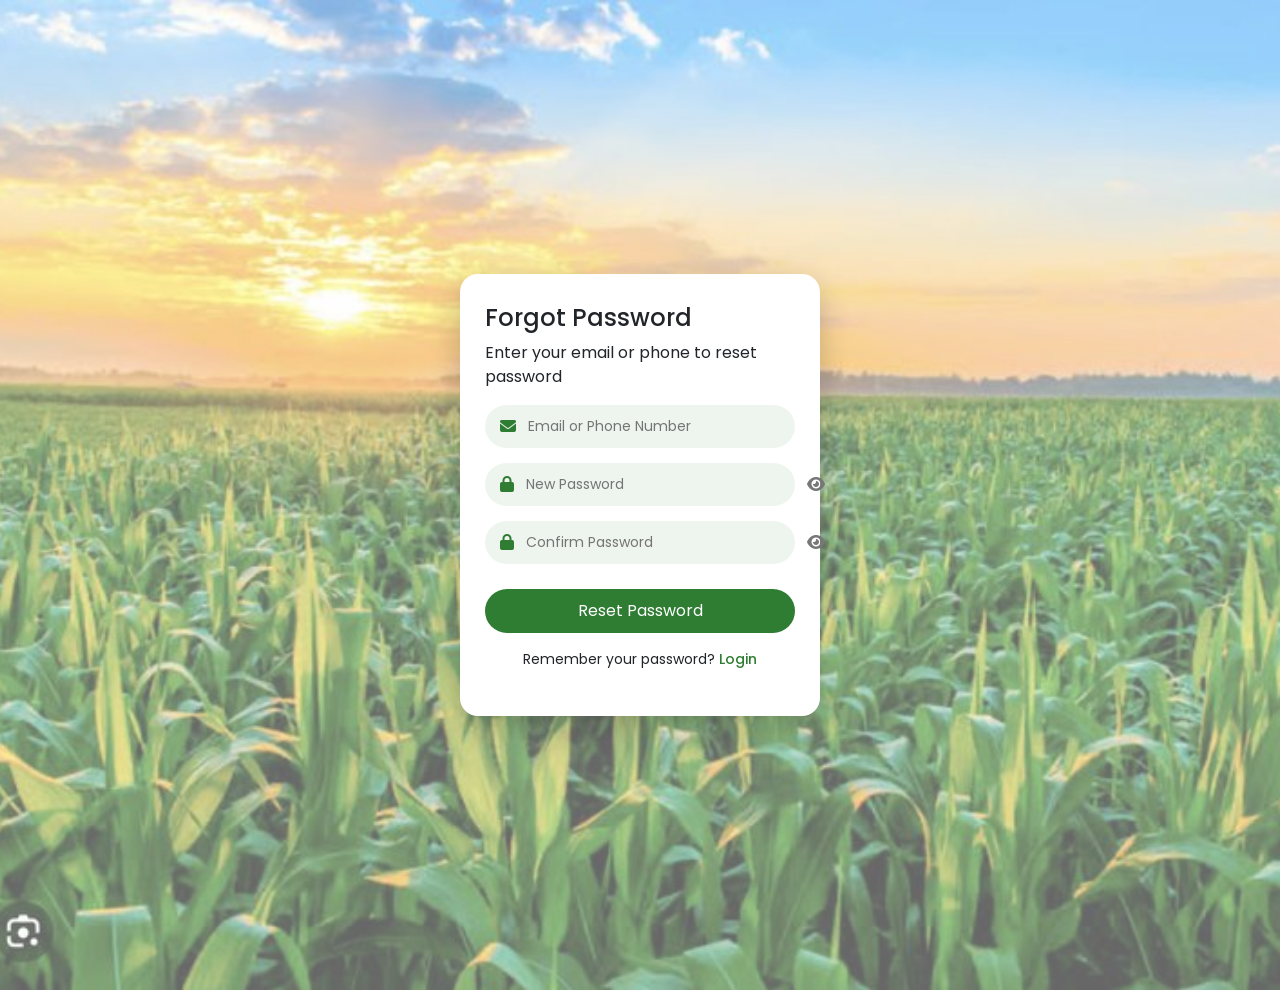
==== frontend/forgot-password.html @ bf180428 "login and signup done" ====
<!DOCTYPE html>
<html lang="en">
<head>
  <meta charset="UTF-8">
  <meta name="viewport" content="width=device-width, initial-scale=1.0">
  <title>Forgot Password</title>

  <!-- Font -->
  <link href="https://fonts.googleapis.com/css2?family=Poppins:wght@300;400;500;600&display=swap" rel="stylesheet">

  <!-- Bootstrap -->
  <link href="https://cdn.jsdelivr.net/npm/bootstrap@5.3.0/dist/css/bootstrap.min.css" rel="stylesheet">

  <!-- Icons -->
  <link rel="stylesheet" href="https://cdnjs.cloudflare.com/ajax/libs/font-awesome/6.5.0/css/all.min.css">

  <!-- CSS -->
  <link rel="stylesheet" href="css/auth.css">
</head>

<body>

<div class="bg-container d-flex justify-content-center align-items-center">

  <div class="auth-card">

    <h4 class="auth-title">Forgot Password</h4>
    <p class="auth-subtitle">Enter your email or phone to reset password</p>

    <form>

      <!-- Email / Phone -->
      <div class="input-group-custom">
        <i class="fa-solid fa-envelope icon"></i>
        <input type="text" id="identifier" placeholder="Email or Phone Number">
      </div>

      <!-- New Password -->
      <div class="input-group-custom">
        <i class="fa-solid fa-lock icon"></i>
        <input type="password" id="newPassword" placeholder="New Password">
        <i class="fa-solid fa-eye toggle" id="toggleNewPassword" onclick="togglePassword('newPassword','toggleNewPassword')"></i>
      </div>

      <!-- Confirm Password -->
      <div class="input-group-custom">
        <i class="fa-solid fa-lock icon"></i>
        <input type="password" id="confirmPassword" placeholder="Confirm Password">
        <i class="fa-solid fa-eye toggle" id="toggleConfirmPassword" onclick="togglePassword('confirmPassword','toggleConfirmPassword')"></i>
      </div>

      <!-- Button -->
      <button type="button" class="btn-auth" onclick="resetPassword()">Reset Password</button>

      <!-- Back to login -->
      <p class="text-center mt-3 small">
        Remember your password? <a href="login.html" class="link">Login</a>
      </p>

    </form>

  </div>

</div>

<!-- JS -->
<script>

  function togglePassword(fieldId, toggleId) {
    const field = document.getElementById(fieldId);
    const toggle = document.getElementById(toggleId);

    if (field.type === "password") {
      field.type = "text";
      toggle.classList.remove("fa-eye");
      toggle.classList.add("fa-eye-slash");
    } else {
      field.type = "password";
      toggle.classList.remove("fa-eye-slash");
      toggle.classList.add("fa-eye");
    }
  }

  function resetPassword() {
    const identifier = document.getElementById("identifier").value.trim();
    const newPassword = document.getElementById("newPassword").value.trim();
    const confirmPassword = document.getElementById("confirmPassword").value.trim();

    if (!identifier || !newPassword || !confirmPassword) {
      alert("All fields are required!");
      return;
    }

    if (newPassword.length < 6) {
      alert("Password must be at least 6 characters!");
      return;
    }

    if (newPassword !== confirmPassword) {
      alert("Passwords do not match!");
      return;
    }

    alert("Password reset successful!");
    window.location.href = "login.html";
  }

</script>

</body>
</html>
---- frontend/css/auth.css ----
* {
  font-family: 'Poppins', sans-serif;
}
/* BACKGROUND */
.bg-container {
  height: 110vh;
  background: url('../assets1/agriculture_pic.jpg') no-repeat center center/cover;
  position: relative;
  display: flex;
  justify-content: center;
  align-items: center;
}

/* LIGHT OVERLAY */
.bg-container::before {
  content: "";
  position: absolute;
  width: 100%;
  height: 100%;
  background: rgba(255, 255, 255, 0.4); /* light overlay */
  top: 0;
  left: 0;
}

/* CARD (COMMON FOR LOGIN + SIGNUP) */
.auth-card {
  position: relative;
  z-index: 1;
  width: 100%;
  max-width: 360px;
  background: #ffffff;
  padding: 30px 25px;
  border-radius: 18px;
  box-shadow: 0 10px 30px rgba(0,0,0,0.2);
}

/* Bigger for signup */
.auth-card-signup {
  position: relative;
  z-index: 1;
  width: 100%;
  max-width: 420px;
  background: #ffffff;
  padding: 30px 25px;
  height: auto;              
  border-radius: 20px;
  box-shadow: 0 10px 30px rgba(0,0,0,0.2);
}
/* INPUT GROUP */
.input-group-custom {
  display: flex;
  align-items: center;
  background: #eef5ee;
  border-radius: 25px;
  padding: 10px 15px;
  margin-bottom: 15px;
}

.input-group-custom input {
  border: none;
  outline: none;
  background: transparent;
  flex: 1;
  font-size: 14px;
}

.icon {
  color: #2e7d32;
  margin-right: 10px;
}
.input-group-custom:focus-within {
  box-shadow: 0 0 5px rgba(46,125,50,0.4);
}

.toggle {
  color: #777;
  cursor: pointer;
  margin-left: 8px;
}
.btn-auth {
  width: 100%;
  background: #2e7d32;
  color: #fff;
  border: none;
  padding: 10px;
  border-radius: 25px;
  margin-top: 10px;
  transition: 0.3s;
}

.btn-auth:hover {
  background: #1b5e20;
}
/* GOOGLE BUTTON */
.google-btn {
  width: 100%;
  border: none;
  background: #f1f1f1;
  padding: 10px;
  border-radius: 25px;
  margin-top: 10px;
  display: flex;
  align-items: center;
  justify-content: center;
  gap: 10px;
  cursor: pointer;
}

/* TEXT */
.forgot {
  font-size: 12px;
  color: #777;
  text-decoration: none;
}

.link {
  color: #2e7d32;
  text-decoration: none;
  font-weight: 500;
}

.divider {
  text-align: center;
  font-size: 12px;
  color: #999;
  margin: 15px 0;
}

/* RESPONSIVE */
@media (max-width: 768px) {
  .login-card {
    padding: 20px;
  }
}
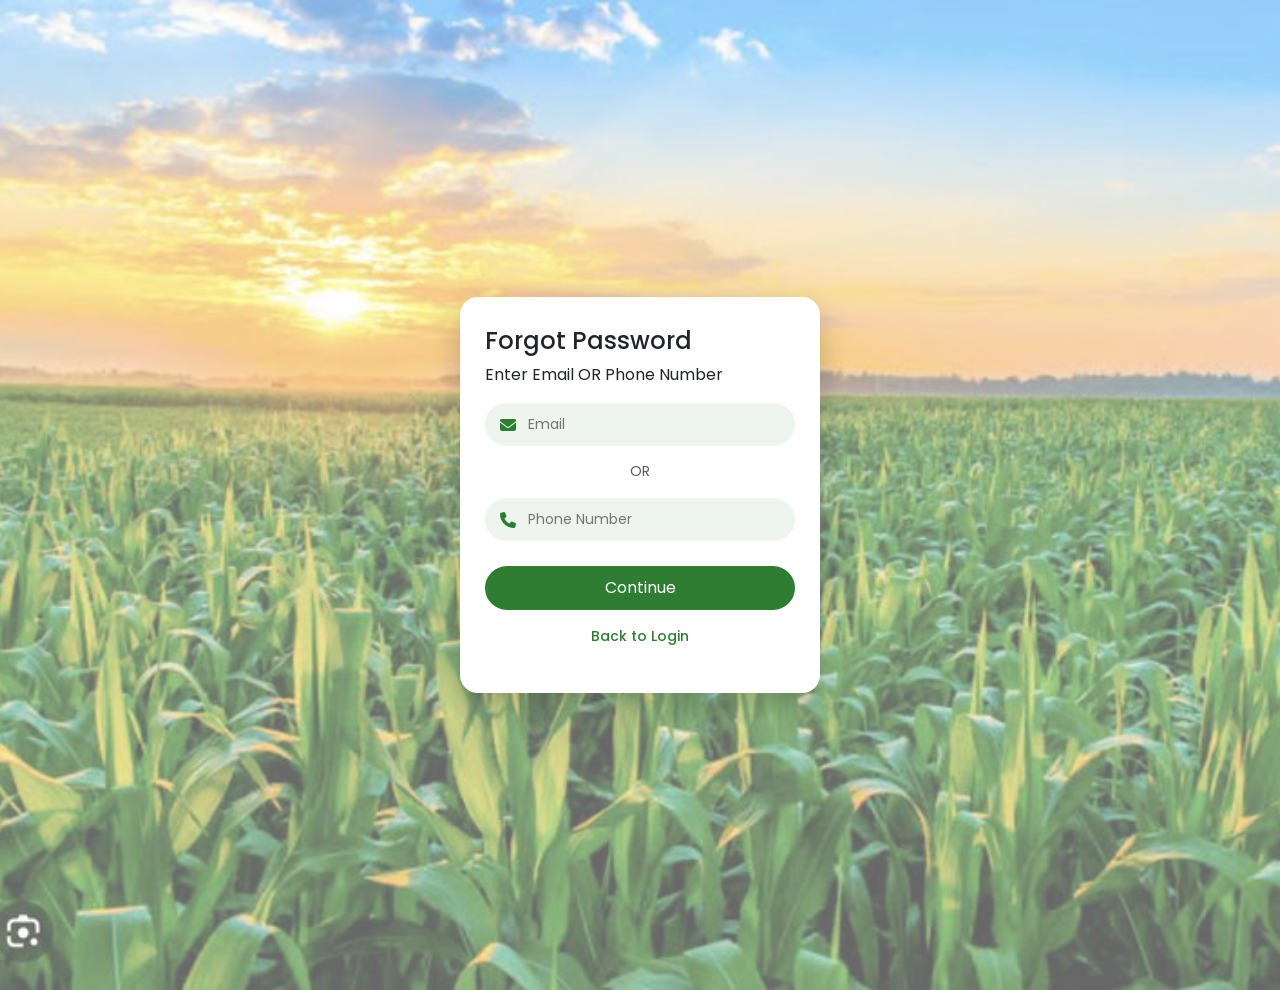
==== commit 726668d3: "login and signup done correctly" ====
--- a/frontend/forgot-password.html
+++ b/frontend/forgot-password.html
@@ -14,8 +14,28 @@
   <!-- Icons -->
   <link rel="stylesheet" href="https://cdnjs.cloudflare.com/ajax/libs/font-awesome/6.5.0/css/all.min.css">
 
-  <!-- CSS -->
+  <!-- Your CSS -->
   <link rel="stylesheet" href="css/auth.css">
+
+  <style>
+    .step { display: none; }
+    .step.active { display: block; }
+
+    .otp-boxes {
+      display: flex;
+      gap: 10px;
+      justify-content: center;
+    }
+
+    .otp-boxes input {
+      width: 45px;
+      height: 45px;
+      text-align: center;
+      font-size: 18px;
+      border-radius: 10px;
+      border: 1px solid #ccc;
+    }
+  </style>
 </head>
 
 <body>
@@ -24,40 +44,70 @@
 
   <div class="auth-card">
 
-    <h4 class="auth-title">Forgot Password</h4>
-    <p class="auth-subtitle">Enter your email or phone to reset password</p>
+    <!-- STEP 1 -->
+    <div id="step1" class="step active">
+      <h4 class="auth-title">Forgot Password</h4>
+      <p class="auth-subtitle">Enter Email OR Phone Number</p>
 
-    <form>
-
-      <!-- Email / Phone -->
+      <!-- Email -->
       <div class="input-group-custom">
         <i class="fa-solid fa-envelope icon"></i>
-        <input type="text" id="identifier" placeholder="Email or Phone Number">
+        <input type="email" id="email" placeholder="Email">
       </div>
+
+      <!-- OR TEXT -->
+      <p class="text-center small text-muted">OR</p>
+
+      <!-- Phone -->
+      <div class="input-group-custom">
+        <i class="fa-solid fa-phone icon"></i>
+        <input type="text" id="phone" placeholder="Phone Number">
+      </div>
+
+      <button class="btn-auth" onclick="validateStep1()">Continue</button>
+    </div>
+
+    <!-- STEP 2 -->
+    <div id="step2" class="step">
+      <h4 class="auth-title">Verify OTP</h4>
+      <p class="auth-subtitle">Enter the 4-digit code</p>
+
+      <div class="otp-boxes mb-3">
+        <input type="text" maxlength="1">
+        <input type="text" maxlength="1">
+        <input type="text" maxlength="1">
+        <input type="text" maxlength="1">
+      </div>
+
+      <button class="btn-auth" onclick="goToStep(3)">Verify</button>
+    </div>
+
+    <!-- STEP 3 -->
+    <div id="step3" class="step">
+      <h4 class="auth-title">Reset Password</h4>
+      <p class="auth-subtitle">Enter your new password</p>
 
       <!-- New Password -->
       <div class="input-group-custom">
         <i class="fa-solid fa-lock icon"></i>
         <input type="password" id="newPassword" placeholder="New Password">
-        <i class="fa-solid fa-eye toggle" id="toggleNewPassword" onclick="togglePassword('newPassword','toggleNewPassword')"></i>
+        <i class="fa-solid fa-eye toggle" onclick="togglePassword('newPassword', this)"></i>
       </div>
 
       <!-- Confirm Password -->
       <div class="input-group-custom">
         <i class="fa-solid fa-lock icon"></i>
         <input type="password" id="confirmPassword" placeholder="Confirm Password">
-        <i class="fa-solid fa-eye toggle" id="toggleConfirmPassword" onclick="togglePassword('confirmPassword','toggleConfirmPassword')"></i>
+        <i class="fa-solid fa-eye toggle" onclick="togglePassword('confirmPassword', this)"></i>
       </div>
 
-      <!-- Button -->
-      <button type="button" class="btn-auth" onclick="resetPassword()">Reset Password</button>
+      <button class="btn-auth" onclick="resetDone()">Reset Password</button>
+    </div>
 
-      <!-- Back to login -->
-      <p class="text-center mt-3 small">
-        Remember your password? <a href="login.html" class="link">Login</a>
-      </p>
-
-    </form>
+    <!-- BACK -->
+    <p class="text-center mt-3 small">
+      <a href="login.html" class="link">Back to Login</a>
+    </p>
 
   </div>
 
@@ -66,37 +116,54 @@
 <!-- JS -->
 <script>
 
-  function togglePassword(fieldId, toggleId) {
+  // STEP SWITCH
+  function goToStep(stepNumber) {
+    document.querySelectorAll(".step").forEach(step => {
+      step.classList.remove("active");
+    });
+
+    document.getElementById("step" + stepNumber).classList.add("active");
+  }
+
+  // STEP 1 VALIDATION (IMPORTANT 🔥)
+  function validateStep1() {
+    const email = document.getElementById("email").value.trim();
+    const phone = document.getElementById("phone").value.trim();
+
+    if (!email && !phone) {
+      alert("Please enter Email OR Phone Number!");
+      return;
+    }
+
+    goToStep(2);
+  }
+
+  // TOGGLE PASSWORD
+  function togglePassword(fieldId, icon) {
     const field = document.getElementById(fieldId);
-    const toggle = document.getElementById(toggleId);
 
     if (field.type === "password") {
       field.type = "text";
-      toggle.classList.remove("fa-eye");
-      toggle.classList.add("fa-eye-slash");
+      icon.classList.remove("fa-eye");
+      icon.classList.add("fa-eye-slash");
     } else {
       field.type = "password";
-      toggle.classList.remove("fa-eye-slash");
-      toggle.classList.add("fa-eye");
+      icon.classList.remove("fa-eye-slash");
+      icon.classList.add("fa-eye");
     }
   }
 
-  function resetPassword() {
-    const identifier = document.getElementById("identifier").value.trim();
-    const newPassword = document.getElementById("newPassword").value.trim();
-    const confirmPassword = document.getElementById("confirmPassword").value.trim();
+  // FINAL
+  function resetDone() {
+    const pass = document.getElementById("newPassword").value;
+    const confirm = document.getElementById("confirmPassword").value;
 
-    if (!identifier || !newPassword || !confirmPassword) {
-      alert("All fields are required!");
+    if (!pass || !confirm) {
+      alert("Fill all fields!");
       return;
     }
 
-    if (newPassword.length < 6) {
-      alert("Password must be at least 6 characters!");
-      return;
-    }
-
-    if (newPassword !== confirmPassword) {
+    if (pass !== confirm) {
       alert("Passwords do not match!");
       return;
     }
